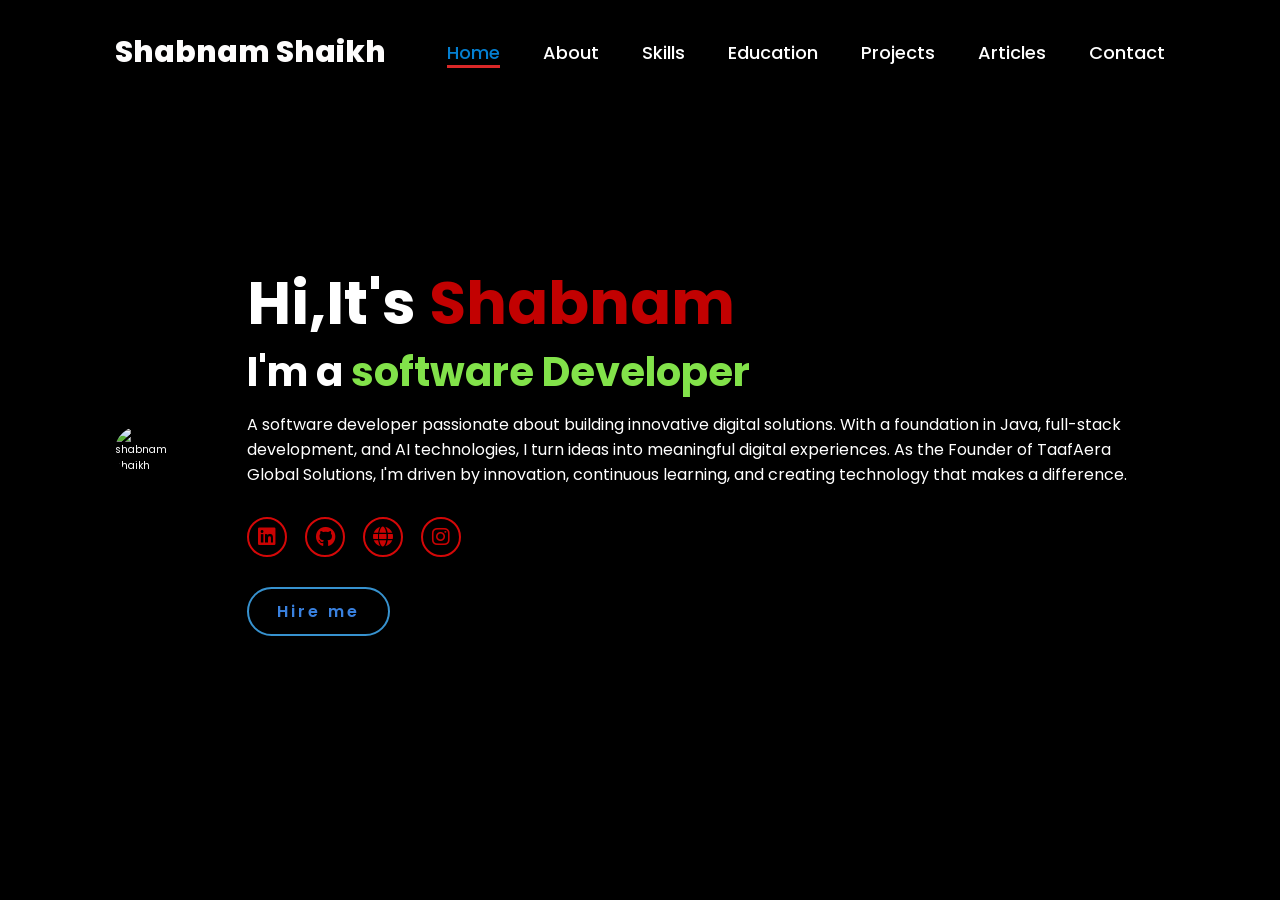
==== portfolio/index.html @ a9ef5730 "Rename index.html to portfolio/index.html" ====
<!DOCTYPE html>
<html lang="en">
<head>
    <meta charset="UTF-8">
    <meta name="viewport" content="width=device-width, initial-scale=1.0">
   <link rel="stylesheet" href="https://cdnjs.cloudflare.com/ajax/libs/font-awesome/6.5.2/css/all.min.css">
    <link rel="stylesheet" href="style.css">
    <title>Shabnam Shaikh</title>
</head>
<body>
    <header>
        <a href="#" class="logo">Shabnam Shaikh</a>
        <nav>
           <a href="index.html" class="active">Home</a>
           <a href="codefile/about.html">About</a>
           <a href="codefile/skills.html">Skills</a>
           <a href="codefile/education.html">Education</a>
           <a href="codefile/project.html">Projects</a>
           <a href="codefile/article.html">Articles</a>
           <a href="codefile/contact.html">Contact</a>
        </nav>
    </header>
    <section class="home">
        <div class="home-img">
            <img src="/Portfolio/images/main.png" alt="shabnam shaikh">
       </div>
       <div class="home-content">
           <h1>Hi,It's <span> Shabnam</span></h1>
           <h3 class="typing-text">I'm a <span></span></h3>
           <p>A software developer passionate about building innovative digital solutions. With a foundation in Java, full-stack development, and AI technologies, I turn ideas into meaningful digital experiences. As the Founder of TaafAera Global Solutions, I'm driven by innovation, continuous learning, and creating technology that makes a difference.</p>
<div class="social-icons">
        <a href="https://www.linkedin.com/in/shabnam-shaikh97"><i class="fa-brands fa-linkedin"></i></a>
        <a href="https://github.com/ShabnamShaikh2614"><i class="fa-brands fa-github"></i></a>
        <a href="https://profilecard-neon.vercel.app/"><i class="fa-solid fa-globe"></i></a>
        <a href="https://www.instagram.com/shabnamvibes?vrfl=NjBxeHpkDM1b29j"><i class="fa-brands fa-instagram"></i></a>
            </div>
            <a href="mailto:shabnamshaikh.2614@gmail.com" class="btn">Hire me</a>
</div>
           
       </div>
    </section>
</body>
</html>
---- portfolio/style.css ----
@import url('https://fonts.googleapis.com/css2?family=Poppins:wght@100;200;300;400;500;600&display=swap');

*{
    margin: 0;
    padding: 0;
    box-sizing: border-box;
    text-decoration: none;
    border: none;
    outline: none;
    font-family: 'Poppins', sans-serif;
}

html{
    font-size: 62.5%;
}

body{
    width: 100%;
    height: 100vh;
    overflow-x: hidden;
    background-color: black;
    color: white;
}

header{
    margin-top: 20px;
    position: fixed;
    top: 0;
    left: 0;
    width: 100%;
    padding: 1rem 9%;
    background-color: transparent;
    filter: drop-shadow(10px);
    display: flex;
    justify-content: space-between;
    align-items: center;
    z-index: 100;
}

.logo{
    font-size: 3rem;
    color: #fdfcfc;
    font-weight: 800;
    cursor: pointer;
    transition: 0.5s ease;
}

.logo:hover{
    transform: scale(1.1);
}

nav a{
    font-size: 1.8rem;
    color: white;
    margin-left: 4rem;
    font-weight: 500;
    transition: 0.3s ease;
    border-bottom: 3px solid transparent;
}

nav a:hover,
nav a.active{
    color: #047fd1;
    border-bottom: 3px solid #db2828;
}

@media(max-width:995px){
    nav{
        position: absolute;
        display: none;
        top: 0;
        right: 0;
        width: 40%;
        border-left: 3px solid #fffcfc;
        border-bottom: 3px solid #d30000;
        border-bottom-left-radius: 2rem;
        padding: 1rem solid;
        background-color: #fff8f8;
        border-top: 0.1rem solid rgba(0,0,0,0.1);
    }

    nav.active{
        display: block;
    }

    nav a{
        display: block;
        font-size: 2rem;
        margin: 3rem 0;
    }

    nav a:hover,
    nav a.active{
        padding: 1rem;
        border-radius: 0.5rem;
        border-bottom: 0.5rem solid #d10000;
    }
}

section{
    min-height: 100vh;
    padding: 5rem 9% 5rem;
}

.home{
    display: flex;
    justify-content: center;
    align-items: center;
    gap: 8rem;
    background-color: black;
}

.home .home-content h1{
    font-size: 6rem;
    font-weight: 700;
    line-height: 1.3;
}

span{
    color: #c20101;
}

.home-content h3{
    font-size: 4rem;
    margin-bottom: 1rem;
    font-weight: 700;
}

.home-content p{
    font-size: 1.6rem;
}

.home-img{
    border-radius: 50%;
}

.home-img img{
    position: relative;
    width: 32vw;
    border-radius: 50%;
    box-shadow: 0 0 25px solid #d63131;
    cursor: pointer;
    transition: 0.2s linear;
}

.home-img img:hover{
    font-size: 1.8rem;
    font-weight: 500;
}

.social-icons a{
    display: inline-flex;
    justify-content: center;
    align-items: center;
    width: 4rem;
    height: 4rem;
    background-color: transparent;
    border: 0.2rem solid #d40808;
    font-size: 2rem;
    border-radius: 50%;
    margin: 3rem 1.5rem 3rem 0;
    transition: 0.3s ease;
    color: #ca0303;
}

.social-icons a:hover{
    color: white;
    transform: scale(1.3) translateY(-5px);
    background-color: #408cbe;
    box-shadow: 0  0 25px #428bbb;
}

.btn{
    display: inline-block;
    padding: 1rem 2.8rem;
    background-color: black;
    border-radius: 4rem;
    font-size: 1.6rem;
    color: #3981df;
    letter-spacing: 0.3rem;
    font-weight: 600;
    border: 2px solid #3792cf;
    transition: 0.3s ease;
    cursor: pointer;
}

.btn:hover{
    transform: scale3d(1.03);
    background-color: #00970d;
    color: white;
     border: 2px solid #f8f8f8;
    box-shadow: 0 0 25px #ebeaea;
}

.typing-text{
    font-size: 34px;
    font-weight: 600;
    min-width: 280px;
}

.typing-text span{
    position: relative;
}

.typing-text span::before{
    content: "software Developer";
    color: #82e24a;
    animation: words 20s infinite;
}

.typing-text span::after{
    content: "";
    background-color: black;
    position: absolute;
    width: calc(100% + 8px);
    height: 100%;
    border-left: 3px solid black;
    right: -8;
    animation: cursor 0.6s infinite;
}
.skill-kit{
    font-size: 2rem;
    font-weight: 100;

}

@keyframes cursor{
    to{
        border-left: 3px solid #f7f46d;
    }
}

@keyframes words{
    0%, 20%{
        content: "Founder of Taafaera";
    }
    21%, 40%{
        content: "Software Developer";
    }
    41%, 60%{
        content: "AI Enthusiast";
    }
    61%, 80%{
        content: "Quranic Researcher";
    }
}

@media (max-width: 1000px){
    .home{
        gap: 4rem;
    }
}

@media(max-width:995px){
    .home{
        flex-direction: column;
        margin: 5rem 4rem;
    }

    .home .home-content h3{
        font-size: 2.5rem;
    }

    .home-content h1{
        font-size: 5rem;
    }

    .home-img img{
        width: 70vw;
        margin-top: 4rem;
    }
}
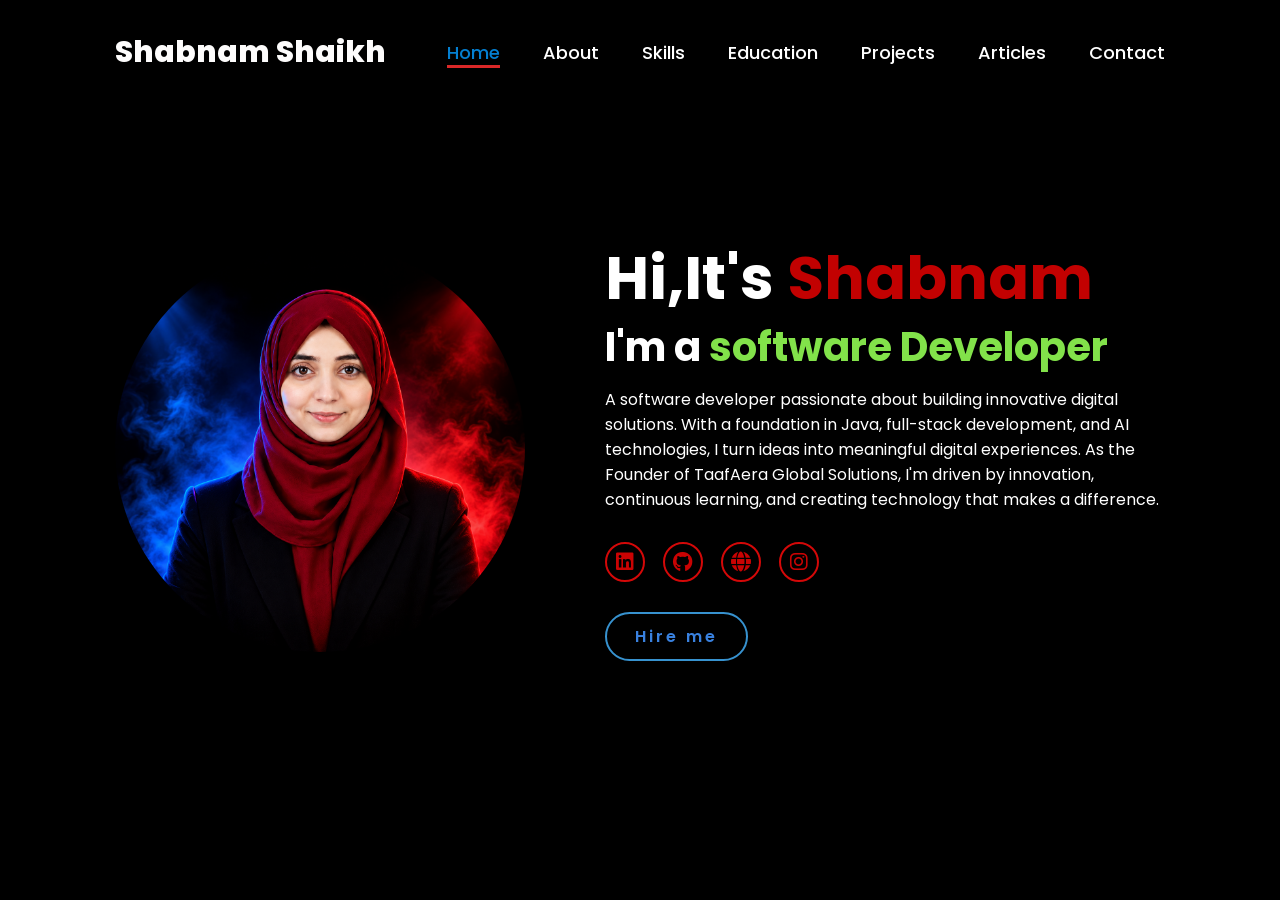
==== commit 39936674: "Update index.html" ====
--- a/portfolio/index.html
+++ b/portfolio/index.html
@@ -22,7 +22,7 @@
     </header>
     <section class="home">
         <div class="home-img">
-            <img src="/Portfolio/images/main.png" alt="shabnam shaikh">
+            <img src="/portfolio/images/main.png" alt="shabnam shaikh">
        </div>
        <div class="home-content">
            <h1>Hi,It's <span> Shabnam</span></h1>
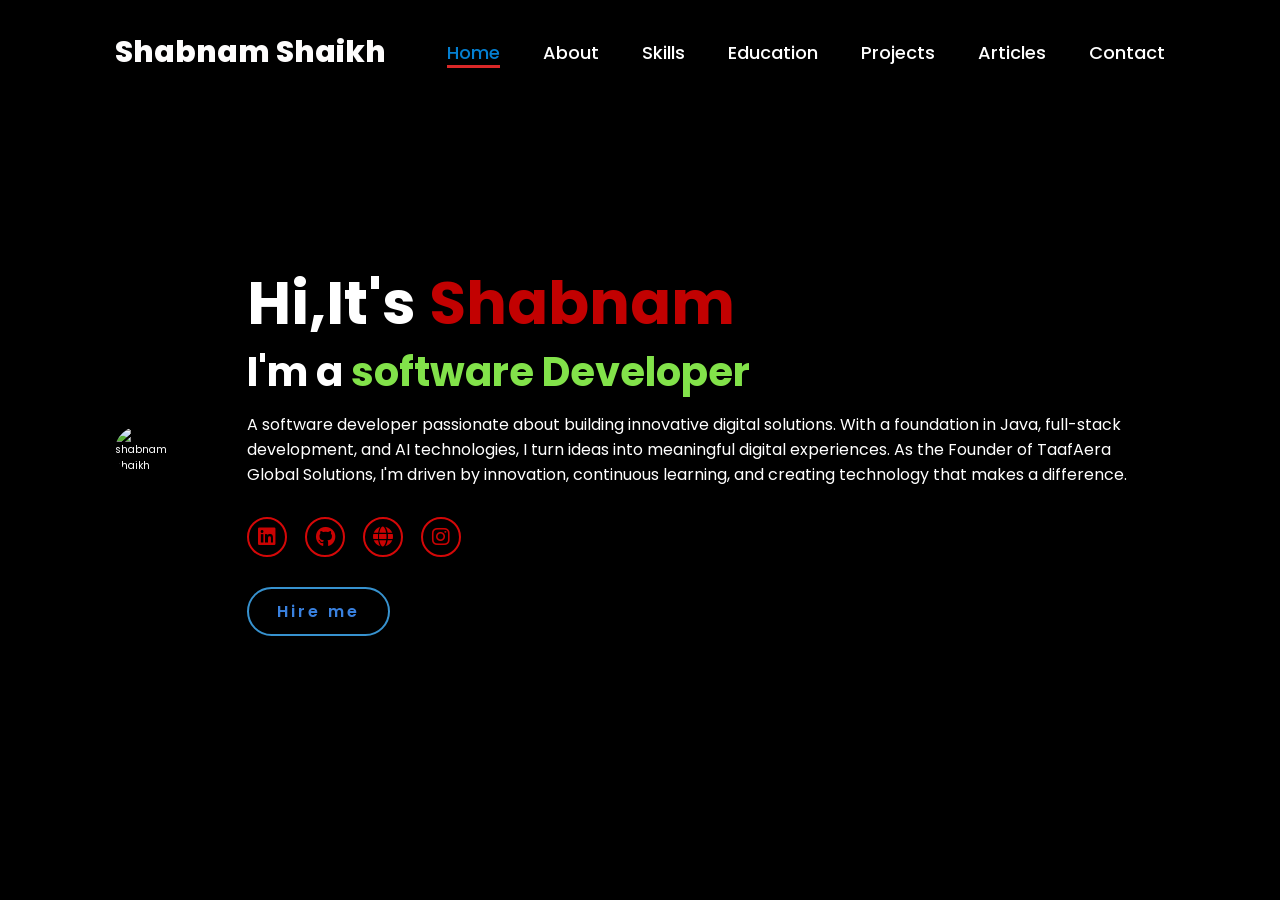
==== commit 80c9227c: "Update index.html" ====
--- a/portfolio/index.html
+++ b/portfolio/index.html
@@ -22,7 +22,7 @@
     </header>
     <section class="home">
         <div class="home-img">
-            <img src="/portfolio/images/main.png" alt="shabnam shaikh">
+            <img src="src="images/main.png" alt="shabnam shaikh">
        </div>
        <div class="home-content">
            <h1>Hi,It's <span> Shabnam</span></h1>
